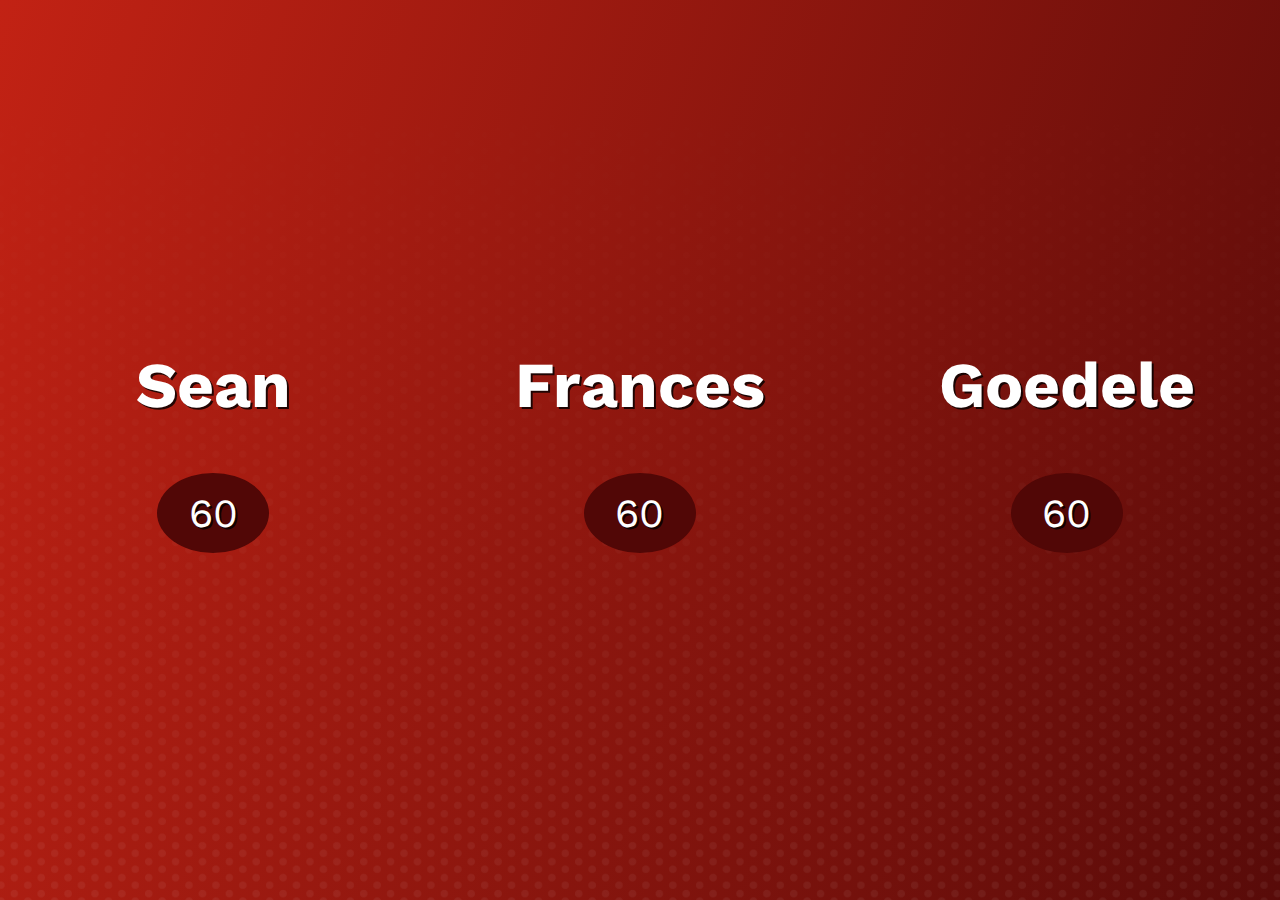
==== index.html @ f9b1545a "repo init" ====
<!DOCTYPE html>
<html lang="en">

<head>
    <meta charset="UTF-8">
    <meta name="viewport" content="width=device-width, initial-scale=1.0">
    <meta http-equiv="X-UA-Compatible" content="ie=edge">
    <title>Slimste Mens</title>
    <link rel="stylesheet" href="css/style.css">
    <link href="https://fonts.googleapis.com/css?family=Work+Sans:700&display=swap" rel="stylesheet">
</head>

<body>
    <div id="content">
        <div id="images" class="team-images">
            <div><img src="https://via.placeholder.com/4608x2112" alt="Team 1 Photo"></div>
            <div><img src="https://via.placeholder.com/4608x2112" alt="Team 1 Photo"></div>
            <div><img src="https://via.placeholder.com/4608x2112" alt="Team 1 Photo"></div>
        </div>

        <!-- <div id="video">
                <div><img src="https://via.placeholder.com/4608x2112" alt=" 1 Video"></div>
                <div><img src="https://via.placeholder.com/4608x2112" alt=" 2 Video"></div>
                <div><img src="https://via.placeholder.com/4608x2112" alt=" 3 Video"></div>
            </div> -->

        <div id="points">
            <div>
                <h1 id="teamOne" class="team-name">Sean</h1>
                <p id="teamOneScore" class="team-score">60</p>
            </div>
            <div>
                <h1 id="teamTwo" class="team-name">Frances</h1>
                <p id="teamTwoScore" class="team-score">60</p>
            </div>
            <div>
                <h1 id="teamTree" class="team-name">Goedele</h1>
                <p id="teamTreeScore" class="team-score">60</p>
            </div>
        </div>

        <div id="drie-zes-negen">
            <ul id="question-numbers">
                <li>1</li>
                <li>2</li>
                <li>3</li>
                <li>4</li>
                <li>5</li>
                <li>6</li>
                <li>7</li>
                <li>8</li>
                <li>9</li>
                <li>10</li>
                <li>11</li>
                <li>12</li>
            </ul>
        </div>
    </div>
</body>
<script src="https://www.gstatic.com/firebasejs/7.2.3/firebase-app.js"></script>
<script src="https://www.gstatic.com/firebasejs/7.2.3/firebase-analytics.js"></script>
<script src="https://www.gstatic.com/firebasejs/7.2.3/firebase.js"></script>
<script src="./js/firebase.js"></script>
<script src="./js/user.js"></script>
<script src="./js/selectRound.js"></script>

</html>
---- css/style.css ----
@import 'radio.css';

* {
    margin: 0;
    padding: 0;
    box-sizing: border-box;
}

html,
body {
    width: 100%;
    height: 100%;
}

#content {
    background: rgb(194, 34, 20);
    background-image: url("../assets/texture-transparent.png"), linear-gradient(110deg, rgba(194, 34, 20, 1) 0%, rgba(88, 11, 9, 1) 100%);
    background-size: cover;
    width: 100%;
    height: 100%;
    background-position: center;
    display: flex;
    flex-direction: column;
}

.team-images {
    display: none;
    flex-direction: row;
    flex: 1;
    width: 100%;
    max-height: 40%;
    position: relative;
    box-shadow: 0px 0px 500px 0px rgb(0, 0, 0);
}

#team-images:after {
    content: "";
    width: 100%;
    height: 10px;
    bottom: -10px;
    position: absolute;
    background: linear-gradient(90deg, #630503 0%, #bb0c09 50%, #630503 100%);
}

#team-images div {
    width: calc(100% / 3);
}

#team-images img {
    object-fit: cover;
    width: 100%;
    height: 100%;
}

#points {
    width: 100%;
    display: flex;
    flex-direction: row;
    flex: 1;
}

#points div {
    display: flex;
    flex-direction: column;
    justify-content: center;
    align-items: center;
    width: calc(100% / 3);
    font-family: 'Work Sans', sans-serif;
    color: white;
    text-shadow: 2px 2px 0px rgba(0, 0, 0, 0.8);
    font-size: 2rem;
}

#points h1 {
    margin-bottom: 50px;
    /* EDIT MARGIN BOTTOM */
}

#points p {
    background-color: #510706;
    width: 7rem;
    height: 5rem;
    display: flex;
    justify-content: center;
    align-items: center;
    border-radius: 50%;
    font-size: 2.5rem;
}

#drie-zes-negen {
    display: flex;
    align-items: center;
    height: 20%;
    padding: 0 10%;
    display: none;
}

#drie-zes-negen ul {
    display: flex;
    flex-direction: row;
    justify-content: space-around;
    width: 100%;
}

#drie-zes-negen li {
    list-style: none;
    font-size: 3rem;
    font-family: 'Work Sans', sans-serif;
    color: #bbbbbb;
    text-shadow: 2px 2px 0px rgba(0, 0, 0, 0.8);
}

#drie-zes-negen li:nth-child(3n+3) {
    transform: translateY(-70%) scale(1.2);
    color: white;
}

/* ADMIN */
#round-selector {
    display: flex;
    flex-direction: row;
    justify-content: center;
}

#round-selector a {
    display: flex;
    justify-content: center;
    align-items: center;
    margin: 20px;
    width: 10%;
    height: 50px;
    background: #fee8c3;
    border: 2px solid #fdd591;
    font-family: 'Work Sans', sans-serif;
    text-decoration: none;
    color: black;
}

#main-controls {
    position: fixed;
    bottom: 0;
    right: 0;
    padding: 50px;
}

#main-controls #count-down {
    display: flex;
    justify-content: center;
    align-items: center;
    flex-direction: column;
    padding: 20px;
    background: rgb(255, 86, 86);
    color: white;
    font-weight: bold;
    text-decoration: none;
    font-family: 'Work Sans', sans-serif;
    margin-top: 20px;
    border-radius: 5px;
}

.active {
    background: rgb(86, 255, 128) !important;
}

.slide-right {
    -webkit-animation: slide-right 1.5s ease-in-out infinite both;
    animation: slide-right 1.5s ease-in-out infinite both;
    width: 20px;
    height: 5px;
    background-color: white;
    margin-top: 10px;
    display: none;
}

.is-visible {
    display: block;
}

@-webkit-keyframes slide-right {
    0% {
        -webkit-transform: translateX(-50px);
        transform: translateX(-50px);
    }

    100% {
        -webkit-transform: translateX(50px);
        transform: translateX(50px);
    }
}

@keyframes slide-right {
    0% {
        -webkit-transform: translateX(-50px);
        transform: translateX(-50px);
    }

    100% {
        -webkit-transform: translateX(50px);
        transform: translateX(50px);
    }
}
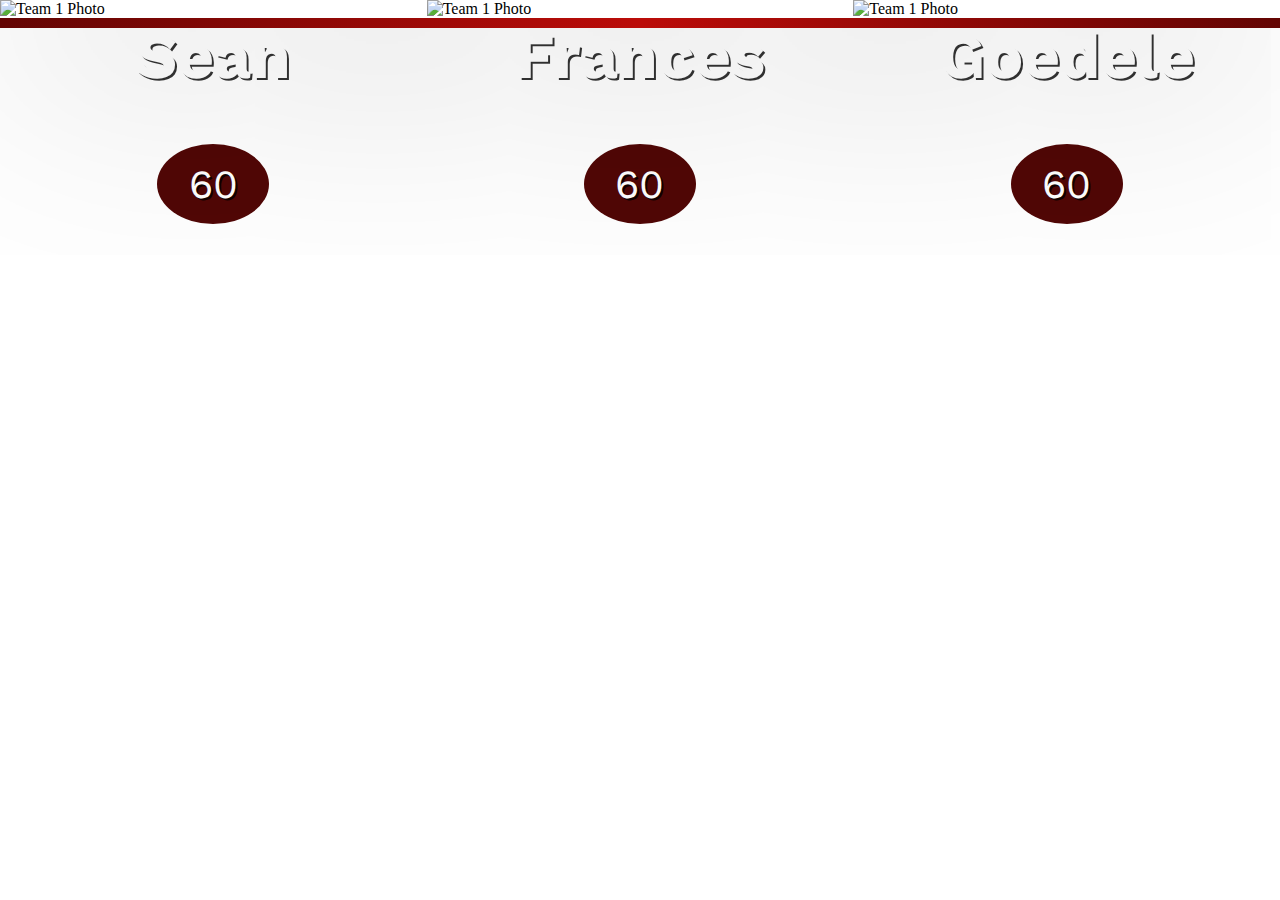
==== commit d38964f8: "new Round" ====
--- a/index.html
+++ b/index.html
@@ -11,18 +11,12 @@
 </head>
 
 <body>
-    <div id="content">
-        <div id="images" class="team-images">
+    <div id="content1">
+        <div id="team-images">
             <div><img src="https://via.placeholder.com/4608x2112" alt="Team 1 Photo"></div>
             <div><img src="https://via.placeholder.com/4608x2112" alt="Team 1 Photo"></div>
             <div><img src="https://via.placeholder.com/4608x2112" alt="Team 1 Photo"></div>
         </div>
-
-        <!-- <div id="video">
-                <div><img src="https://via.placeholder.com/4608x2112" alt=" 1 Video"></div>
-                <div><img src="https://via.placeholder.com/4608x2112" alt=" 2 Video"></div>
-                <div><img src="https://via.placeholder.com/4608x2112" alt=" 3 Video"></div>
-            </div> -->
 
         <div id="points">
             <div>
@@ -56,6 +50,28 @@
             </ul>
         </div>
     </div>
+    <div id="content2">
+            <div id="team-images">
+                <div><img src="https://via.placeholder.com/4608x2112" alt="Team 1 Photo"></div>
+                <div><img src="https://via.placeholder.com/4608x2112" alt="Team 1 Photo"></div>
+                <div><img src="https://via.placeholder.com/4608x2112" alt="Team 1 Photo"></div>
+            </div>
+    
+            <div id="points">
+                <div>
+                    <h1 id="teamOne" class="team-name">Sean</h1>
+                    <p id="teamOneScore" class="team-score">60</p>
+                </div>
+                <div>
+                    <h1 id="teamTwo" class="team-name">Frances</h1>
+                    <p id="teamTwoScore" class="team-score">60</p>
+                </div>
+                <div>
+                    <h1 id="teamTree" class="team-name">Goedele</h1>
+                    <p id="teamTreeScore" class="team-score">60</p>
+                </div>
+            </div>
+        </div>
 </body>
 <script src="https://www.gstatic.com/firebasejs/7.2.3/firebase-app.js"></script>
 <script src="https://www.gstatic.com/firebasejs/7.2.3/firebase-analytics.js"></script>
--- a/css/style.css
+++ b/css/style.css
@@ -12,19 +12,20 @@
     height: 100%;
 }
 
-#content {
+#content1 {
+    display: none;
     background: rgb(194, 34, 20);
     background-image: url("../assets/texture-transparent.png"), linear-gradient(110deg, rgba(194, 34, 20, 1) 0%, rgba(88, 11, 9, 1) 100%);
     background-size: cover;
     width: 100%;
     height: 100%;
     background-position: center;
-    display: flex;
+    /* display: flex; */
     flex-direction: column;
 }
 
-.team-images {
-    display: none;
+#team-images {
+    display: flex;
     flex-direction: row;
     flex: 1;
     width: 100%;
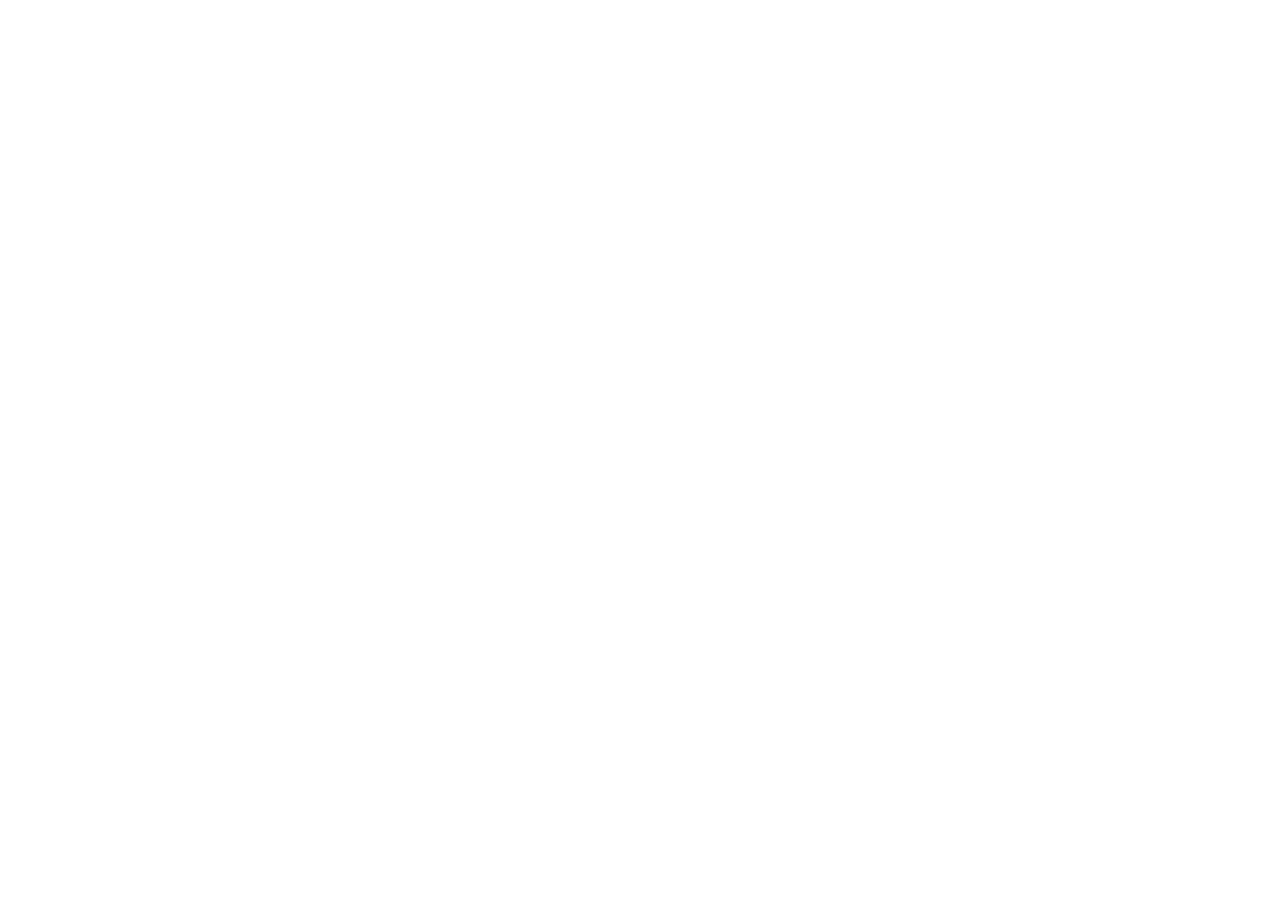
==== commit 7336cf09: "content two" ====
--- a/index.html
+++ b/index.html
@@ -11,7 +11,7 @@
 </head>
 
 <body>
-    <div id="content1">
+    <div class="content" id="content1">
         <div id="team-images">
             <div><img src="https://via.placeholder.com/4608x2112" alt="Team 1 Photo"></div>
             <div><img src="https://via.placeholder.com/4608x2112" alt="Team 1 Photo"></div>
@@ -50,7 +50,7 @@
             </ul>
         </div>
     </div>
-    <div id="content2">
+    <div class="content" id="content2">
             <div id="team-images">
                 <div><img src="https://via.placeholder.com/4608x2112" alt="Team 1 Photo"></div>
                 <div><img src="https://via.placeholder.com/4608x2112" alt="Team 1 Photo"></div>
--- a/css/style.css
+++ b/css/style.css
@@ -12,7 +12,7 @@
     height: 100%;
 }
 
-#content1 {
+.content {
     display: none;
     background: rgb(194, 34, 20);
     background-image: url("../assets/texture-transparent.png"), linear-gradient(110deg, rgba(194, 34, 20, 1) 0%, rgba(88, 11, 9, 1) 100%);
@@ -93,7 +93,6 @@
     align-items: center;
     height: 20%;
     padding: 0 10%;
-    display: none;
 }
 
 #drie-zes-negen ul {
